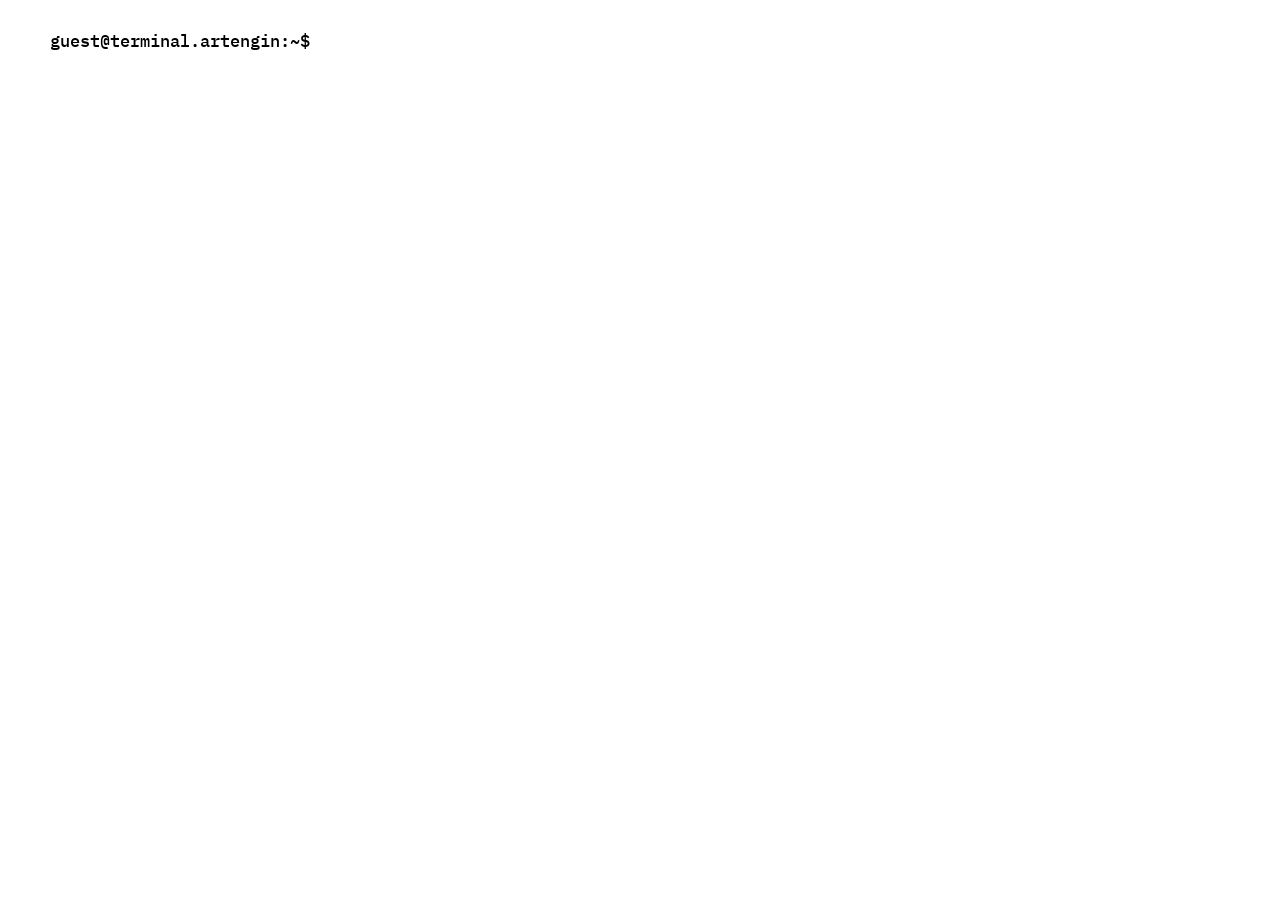
==== index.html @ 61be47a9 "feat(a11y): announce terminal output to screen readers Hide ASCII art from assistive technologies so" ====
<!DOCTYPE html>
<html lang="ru">
    <head>
        <meta charset="utf-8">
        <title>Терминал порфтолио Осепян Артема</title>
        <meta name="description" content="Привет! Меня зовут Осепян Артем! Я Full-stack разработчик, с большим опытом создания веб-приложений.">
        <meta name="viewport" content="width=device-width, initial-scale=1">
        <link rel="stylesheet" href="css/style.css">
        <link rel="preconnect" href="https://fonts.googleapis.com">
        <link rel="preconnect" href="https://fonts.gstatic.com" crossorigin>
        <link href="https://fonts.googleapis.com/css2?family=IBM+Plex+Mono:ital,wght@0,100;0,200;0,300;0,400;0,500;0,600;0,700;1,100;1,200;1,300;1,400;1,500;1,600;1,700&display=swap" rel="stylesheet">
        <link rel="icon" href="img/favicon.ico">
        <link rel="apple-touch-icon" sizes="180x180" href="img/apple-touch-icon.png">
    </head>
    <body>
        <section>   
            <div class="container">
                <form>
                    <div>
                    <label for="terminal-input">
                        <span><span class="styleOne">guest</span>@<span class="styleTwo">terminal.artengin</span>:~$</span> 
                    </label>
                    <span class="input"><input title="terminal-input" type="text" id="terminal-input" autocomplete="off" spellcheck="false" autocapitalize="none" value=""></span>
                    </div>
                    <p id="terminal-output"></p>
                </form>
                <div id="terminal-wrap" aria-live="polite"></div>
            </div>
        </section>
        <script src="js/script.js"></script>
    </body>
</html>
---- css/style.css ----
body {
    margin: 0;
    padding: 10px 0 40px;
    min-height: calc(100vh - 50px);
    overflow-x: hidden;
    scroll-behavior: smooth;
    text-rendering: optimizeSpeed;
    font-family: "IBM Plex Mono", monospace;  
    font-weight: 500;  
    font-size: 17px;
}

a {border-bottom: 2px dashed; text-decoration: none;}
p {margin: 7px 0;}

#terminal-input {
    background: transparent !important;
    border: none !important;
    color: inherit !important;
    font-size: inherit !important;  
    font-weight: inherit !important;
    font-family: inherit;
}

#terminal-input:focus:focus-visible,
#terminal-input:focus {
    background: transparent !important;
    border: none !important;
    outline: none; 
}

body#dark {
    background: rgb(29, 42, 53);
    color: rgb(203, 213, 225);
}
#dark .styleOne{color: rgb(255, 157, 0);}
#dark .styleTwo {color: rgb(5, 206, 145);}
#dark #terminal-input {caret-color:rgb(5, 206, 145);}

body#light {
    background: rgb(239, 243, 243);
    color: rgb(51, 65, 85);
}
#light .styleOne{color: rgb(255, 157, 0);}
#light .styleTwo {color: rgb(2, 116, 116);}
#light #terminal-input {caret-color:rgb(2, 116, 116);}

body#blue-matrix {
    background: rgb(16, 17, 22);
    color: rgb(255, 255, 255);
}
#blue-matrix .styleOne{color: rgb(96, 253, 255);}
#blue-matrix .styleTwo {color: rgb(0, 255, 156);}
#blue-matrix #terminal-input {caret-color:rgb(0, 255, 156);}

body#espresso {
    background: rgb(50, 50, 50);
    color: rgb(247, 247, 247);
}
#espresso .styleOne{color: rgb(165, 194, 96);}
#espresso .styleTwo {color: rgb(225, 228, 139);}
#espresso #terminal-input {caret-color:rgb(225, 228, 139);}

body#green-goblin {
    background: rgb(0, 0, 0);
    color: rgb(1, 255, 0);
}
#green-goblin .styleOne{color: rgb(4, 165, 0);}
#green-goblin .styleTwo {color: rgb(229, 229, 0);}
#green-goblin #terminal-input {caret-color:rgb(229, 229, 0);}

body#ubuntu {
    background: rgb(45, 9, 34);
    color: rgb(255, 255, 255);
}
#ubuntu .styleOne{color: rgb(128, 217, 50);}
#ubuntu .styleTwo {color: rgb(128, 217, 50);}
#ubuntu #terminal-input {caret-color:rgb(128, 217, 50);}

.command-list p {
    margin: 3px 0;
}

.command-history p {
    margin: 0;
}
.command {
    width: 150px;
    display: inline-block;
}

.command-div {
    margin-top: 20px;
}

.cowsay pre {
    margin: 0;
}

.about p {
    margin: 10px 0;
}

.themes p {
    margin: 0;
}

.themes .pre {
    display: block;
    margin: 0 0 15px;
}

.projects div {
    margin: 30px 0;
}

.projects div p {
    margin: 0;
}
.cowsay p {
    margin-bottom: 0;
}

form div{
    width: 100%;  
    display: flex;
    align-items: center;
    flex-wrap: nowrap;
}

form {
    margin-top: 19px;
}

form label {
    margin-right: 8px;
}

form input {
    flex-grow: 1;
}

#terminal-output {
    margin: 0;
    display: flex;
    justify-content: flex-start;
    width: 100%;
    flex-wrap: wrap;
    max-width: 600px;
}

#terminal-output span{
    margin-right: 20px;
}
.container {
    width: 100%;
    margin-right: auto;
    margin-left: auto;
    box-sizing: content-box;
    display: flex;
    flex-direction: column-reverse;
}

.welcome-block {
    width: 100%;
    display: flex;
    align-items: center;
    justify-content: space-between;
}

.welcome-text {
    width: 60%;
}

.welcome-name {
    font-size: 0.7em;
    margin: 0 0 40px;
}

.welcome-img {
    width: 38%;
    font-size: 0.5em;
}
#terminal-input,
form .input {
    width: 100%;
}
@media (min-width: 992px){
    .container {
        max-width: 960px;
        padding:0  16px;
        box-sizing: border-box;
    }
}

@media (min-width: 1200px){
    .container {
        max-width: 1140px;
        padding:0  30px;
        box-sizing: border-box;
    }
}

@media (min-width: 1280px){
    .container {
        max-width: 1560px;
        padding: 0px  50px;
        box-sizing: border-box;
    }
}

@media (max-width: 1200px){
    .welcome-name {
        font-size: 0.6em;
        margin: 0 0 30px;
    }
    .welcome-img {
        font-size: 0.4em;
    }
}

@media (max-width: 992px) {
    .welcome-block {
        flex-wrap: wrap;
    }
    .welcome-text {
        width: 100%;
    }

    .welcome-img {
        display: block;
    }

    .container {
        width: calc(100% - 40px);
        padding-left: 20px;
        padding-right: 20px;
    }
}

@media (max-width: 600px) {
    form div{
        flex-wrap: wrap;
    }
    form label {
       width: 100%;
    }

    form input {
        width: 100%;
        
    }
    
    form .input {
        width: 100%;
        position: relative;
        box-sizing: border-box;
        display: flex;
        align-items: center;
    }
    
    .history-value {
        width: 100%;
        display: block;
        position: relative;
        box-sizing: border-box;
        padding-left: 22px;
    }
    
    .history-value::before {
        content: ">";
        position: absolute;
        top: 0;
        left: 0;
    }
    form .input::before {
        content: ">";
        margin-right: 9px;
    }
}

@media (max-width: 550px) {
    .welcome-name {
        font-size: 0.5em;  
        margin: 0 0 20px;
    }
}

@media (max-width: 460px) {
    .welcome-name {
        font-size: 0.4em;  
        margin: 0 0 10px;
    }
}

@media (max-width: 385px) {
    .welcome-name {
        font-size: 0.38em;  
    }
}

@media (max-width: 365px) {
    .welcome-name {
        font-size: 0.33em;  
    }
    .welcome-img {
        font-size: 0.36em;
    }
}

@media (max-width: 305px) {
    .welcome-name {
        font-size: 0.31em;  
    }
    .welcome-img {
        font-size: 0.34em;
    }
}
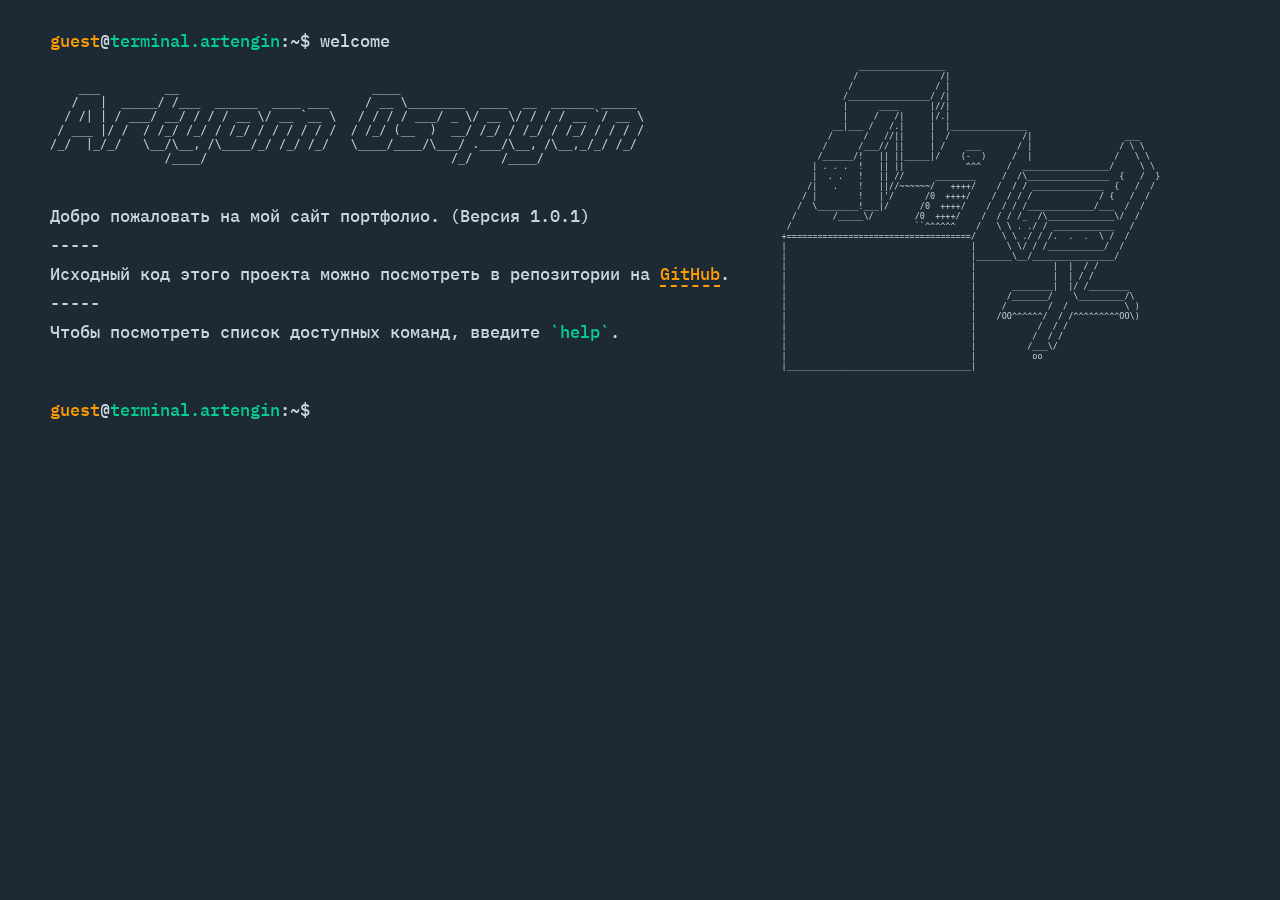
==== commit a170511b: "fix(i18n): sync the html lang attribute and the page title with the language" ====
--- a/index.html
+++ b/index.html
@@ -2,7 +2,7 @@
 <html lang="ru">
     <head>
         <meta charset="utf-8">
-        <title>Терминал порфтолио Осепян Артема</title>
+        <title>Портфолио Терминал Осепян Артема</title>
         <meta name="description" content="Привет! Меня зовут Осепян Артем! Я Full-stack разработчик, с большим опытом создания веб-приложений.">
         <meta name="viewport" content="width=device-width, initial-scale=1">
         <link rel="stylesheet" href="css/style.css">
@@ -24,7 +24,7 @@
                     </div>
                     <p id="terminal-output"></p>
                 </form>
-                <div id="terminal-wrap" aria-live="polite"></div>
+                <div id="terminal-wrap"></div>
             </div>
         </section>
         <script src="js/script.js"></script>
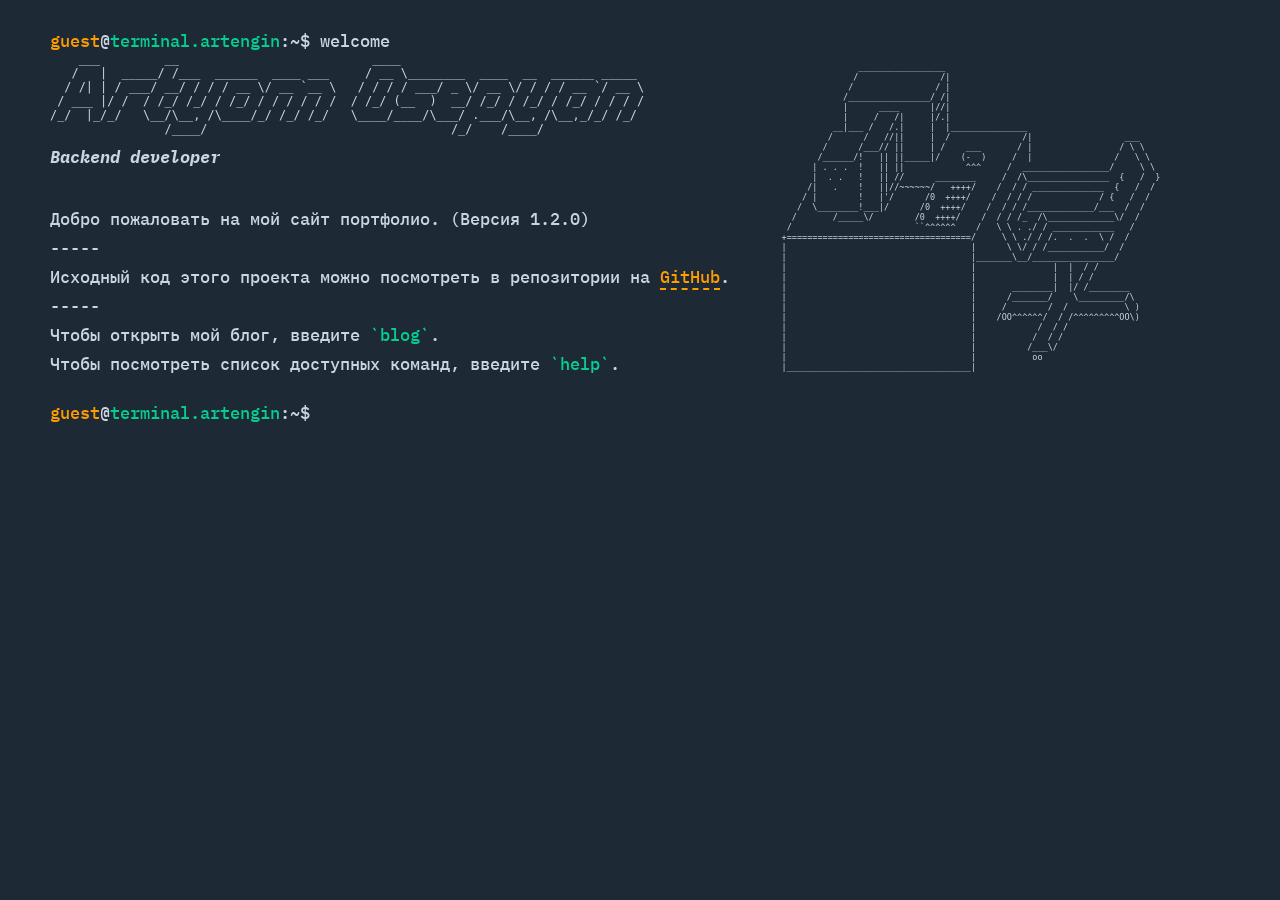
==== commit ec20e8c9: "feat(profile): present backend profile, current projects and blog command" ====
--- a/index.html
+++ b/index.html
@@ -2,17 +2,18 @@
 <html lang="ru">
     <head>
         <meta charset="utf-8">
-        <title>Портфолио Терминал Осепян Артема</title>
-        <meta name="description" content="Привет! Меня зовут Осепян Артем! Я Full-stack разработчик, с большим опытом создания веб-приложений.">
+        <title>Портфолио Терминал Артёма Осепян</title>
+        <meta name="description" content="Интерактивный терминал-портфолио, имитирует работу командной строки с набором пользовательских команд для навигации.">
         <meta name="viewport" content="width=device-width, initial-scale=1">
         <link rel="stylesheet" href="css/style.css">
         <link rel="preconnect" href="https://fonts.googleapis.com">
         <link rel="preconnect" href="https://fonts.gstatic.com" crossorigin>
-        <link href="https://fonts.googleapis.com/css2?family=IBM+Plex+Mono:ital,wght@0,100;0,200;0,300;0,400;0,500;0,600;0,700;1,100;1,200;1,300;1,400;1,500;1,600;1,700&display=swap" rel="stylesheet">
+        <link href="https://fonts.googleapis.com/css2?family=IBM+Plex+Mono:ital,wght@0,500;0,700;1,700&display=swap" rel="stylesheet">
         <link rel="icon" href="img/favicon.ico">
         <link rel="apple-touch-icon" sizes="180x180" href="img/apple-touch-icon.png">
     </head>
     <body>
+        <script>document.body.id = localStorage.getItem("theme") || "dark";</script>
         <section>   
             <div class="container">
                 <form>
@@ -24,7 +25,7 @@
                     </div>
                     <p id="terminal-output"></p>
                 </form>
-                <div id="terminal-wrap"></div>
+                <div id="terminal-wrap" aria-live="polite"></div>
             </div>
         </section>
         <script src="js/script.js"></script>
--- a/css/style.css
+++ b/css/style.css
@@ -90,6 +90,10 @@
     display: inline-block;
 }
 
+[data-command] {
+    cursor: pointer;
+}
+
 .command-div {
     margin-top: 20px;
 }
@@ -173,9 +177,19 @@
     width: 60%;
 }
 
+.welcome-title {
+    margin: 0 0 40px;
+}
+
 .welcome-name {
+    margin: 0;
     font-size: 0.7em;
-    margin: 0 0 40px;
+}
+
+.welcome-role {
+    margin: 10px 0 0;
+    font-weight: 700;
+    font-style: italic;
 }
 
 .welcome-img {
@@ -213,6 +227,8 @@
 @media (max-width: 1200px){
     .welcome-name {
         font-size: 0.6em;
+    }
+    .welcome-title {
         margin: 0 0 30px;
     }
     .welcome-img {
@@ -282,14 +298,18 @@
 
 @media (max-width: 550px) {
     .welcome-name {
-        font-size: 0.5em;  
+        font-size: 0.5em;
+    }
+    .welcome-title {
         margin: 0 0 20px;
     }
 }
 
 @media (max-width: 460px) {
     .welcome-name {
-        font-size: 0.4em;  
+        font-size: 0.4em;
+    }
+    .welcome-title {
         margin: 0 0 10px;
     }
 }
